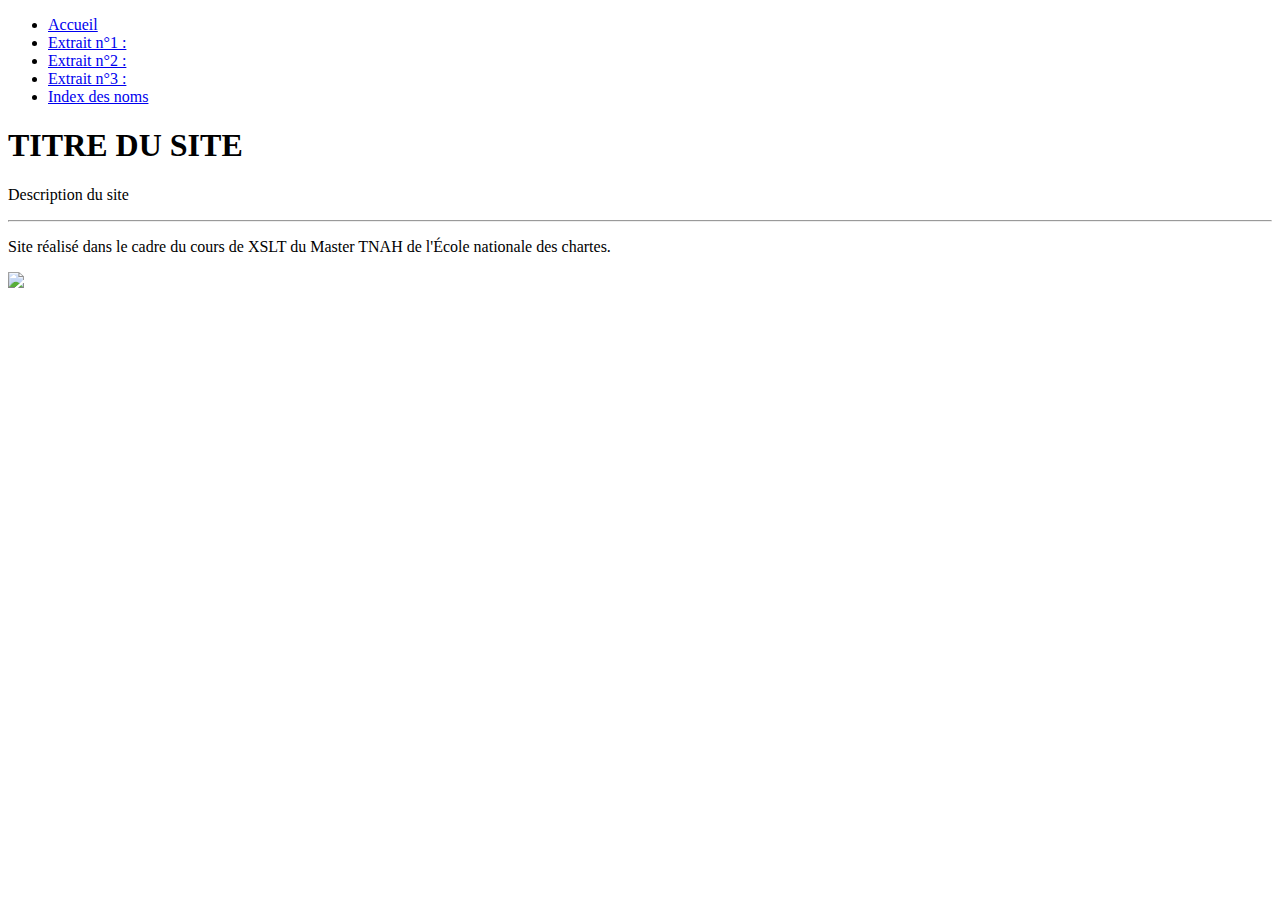
==== XML/transfo-xslt/out/index.html @ f8963f62 "✏️  enrichissement du html" ====
<!DOCTYPE HTML>
<html>
   <head>
      <meta http-equiv="Content-Type" content="text/html; charset=UTF-8">
      <meta name="viewport" content="width=device-width, initial-scale=1.0">
         <link rel="stylesheet" href="style.css">
            <title>Tolkien to XML</title>
         
      
   </head>
</html><body>
   <div id="navbar">
      <ul>
         <li><a href="index.html">Accueil</a></li>
         <li><a href="extrait1.html">Extrait n°1 : </a></li>
         <li><a href="extrait2.html">Extrait n°2 : </a></li>
         <li><a href="extrait3.html">Extrait n°3 : </a></li>
         <li><a href="toc.html">Index des noms</a></li>
      </ul>
   </div>
   <h1>TITRE DU SITE</h1>
   <div>
      <p>Description du site</p>
   </div>
</body><footer>
   <hr>
   <div id="footer">
      <p>Site réalisé dans le cadre du cours de XSLT du Master TNAH de l'École nationale des
         chartes.</p>
   </div><img src="img/logo_chartes.png" id="footer"></footer>
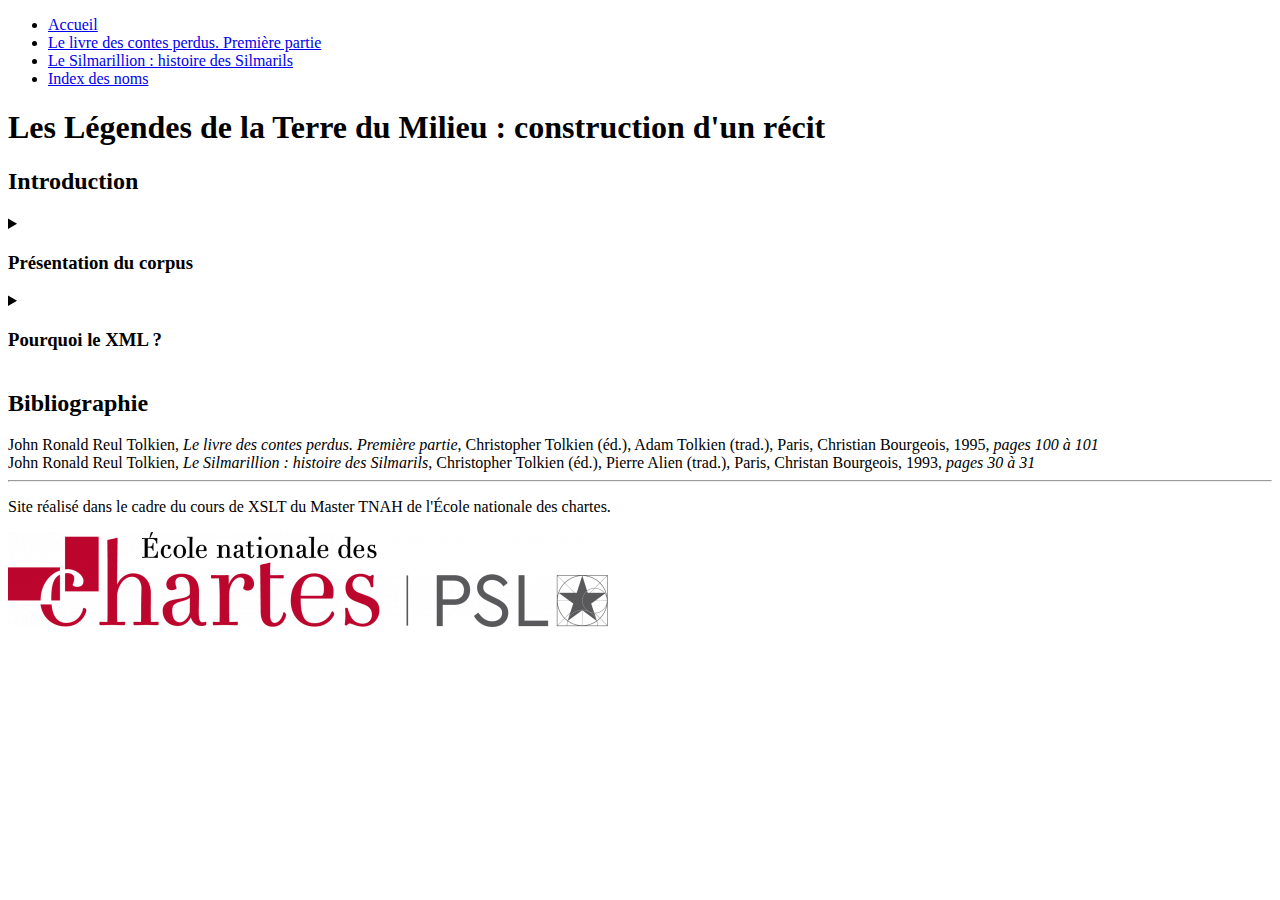
==== commit 11213431: "✏️ ajouté les pages des extraits, manque le liens+texte" ====
--- a/XML/transfo-xslt/out/index.html
+++ b/XML/transfo-xslt/out/index.html
@@ -3,28 +3,77 @@
    <head>
       <meta http-equiv="Content-Type" content="text/html; charset=UTF-8">
       <meta name="viewport" content="width=device-width, initial-scale=1.0">
-         <link rel="stylesheet" href="style.css">
-            <title>Tolkien to XML</title>
-         
-      
+      <link rel="stylesheet" href="./assets/style.css">
+      <title>Tolkien to XML</title>
    </head>
-</html><body>
-   <div id="navbar">
-      <ul>
-         <li><a href="index.html">Accueil</a></li>
-         <li><a href="extrait1.html">Extrait n°1 : </a></li>
-         <li><a href="extrait2.html">Extrait n°2 : </a></li>
-         <li><a href="extrait3.html">Extrait n°3 : </a></li>
-         <li><a href="toc.html">Index des noms</a></li>
-      </ul>
-   </div>
-   <h1>TITRE DU SITE</h1>
-   <div>
-      <p>Description du site</p>
-   </div>
-</body><footer>
-   <hr>
-   <div id="footer">
-      <p>Site réalisé dans le cadre du cours de XSLT du Master TNAH de l'École nationale des
-         chartes.</p>
-   </div><img src="img/logo_chartes.png" id="footer"></footer>+   <body>
+      <div id="navbar">
+         <ul>
+            <li><a href="index.html">Accueil</a></li>
+            <li><a href="extrait1.html">Le livre des contes perdus. Première partie</a></li>
+            <li><a href="extrait2.html">Le Silmarillion : histoire des Silmarils</a></li>
+            <li><a href="toc.html">Index des noms</a></li>
+         </ul>
+      </div>
+      <h1>Les Légendes de la Terre du Milieu : construction d'un récit</h1>
+      <div>
+         <h2>Introduction</h2>
+         <details>
+            <summary>
+               <h3>Présentation du corpus </h3>
+            </summary>
+            <p>Le but de ce projet est de présenter aux lecteurs francophones la
+               richesse de l'oeuvre littéraire de J.R.R. Tolkien.</p>
+            <p>Contrairement au <cite>Seigneur des Anneaux</cite> et au
+               <cite>Hobbit</cite>, romans achevés qui ont fait sa notoriété,
+               une grande partie de l'oeuvre de Tolkien est restée à l'état
+               d'ébauche. Son fils Christopher en a reconstitué une partie dans le
+               <cite>Silmarillion</cite> (1977) et les <cite>Livre des Contes
+                  Perdus</cite> (1983-1984) : ces deux ouvrages témoignent de
+               plusieurs états de l'avancée de Tolkien dans la construction de son
+               univers.</p>
+            <p>Trois extraits tirés de ces deux ouvrages ont été retenus pour
+               témoigner de ce travail : ils relatent la création de Laurelin et
+               Silpion, deux arbres qui à la création de la Terre du Milieu
+               éclairent le pays de Valinor comme le Soleil et la Lune.</p>
+            <p>Le premier extrait, tiré du <cite>Livre des Contes Perdus</cite>, est
+               constitué des premières notes de Tolkien sur ce récit sur la
+               naissance des Deux Arbres du Valinor.</p>
+            <p>Le second extrait, tiré du Silmarillion, relate la naissance du
+               premier arbre. Le dernier extrait lui fait suite et raconte la
+               naissance du second arbre. Les deux textes du Silmarillion
+               témoignent d'un état plus achevé du récit..</p>
+         </details>
+         <details>
+            <summary>
+               <h3>Pourquoi le XML ?</h3>
+            </summary>
+            <p>L'encodage de ces textes en XML permet de les présenter de manière
+               structurée, et de mettre ainsi en regard les deux récits..</p>
+            <p>En organisant les éléments plus conceptuels de ces extraits, il est
+               ainsi possible de rattacher les noms de personnages, de races ou de
+               lieux à un identifiant spécifique et de mettre en valeur le travail
+               de recherche et de choix de nom de l'auteur. Chaque nom ou concept
+               créé par Tolkien a été lié à sa page correspondante sur le site du
+               <a>Tolkien Gateway</a>..</p>
+            <p>Le modèle choisi pour structurer ces documents est très largement
+               inspiré des guidelines de la TEI.</p>
+         </details>
+      </div>
+      <div>
+         <h2>Bibliographie</h2>
+         <section id="bibliographie">
+            <article>John Ronald Reul Tolkien, <em>Le livre des contes perdus. Première partie</em>, Christopher Tolkien (éd.), Adam Tolkien (trad.), Paris, Christian Bourgeois,
+               1995, <em>pages 100 à 101</em></article>
+            <article>John Ronald Reul Tolkien, <em>Le Silmarillion : histoire des Silmarils</em>, Christopher Tolkien (éd.), Pierre Alien (trad.), Paris, Christan Bourgeois,
+               1993, <em>pages 30 à 31</em></article>
+         </section>
+      </div>
+   </body>
+   <footer>
+      <hr>
+      <div id="footer">
+         <p>Site réalisé dans le cadre du cours de XSLT du Master TNAH de l'École nationale
+            des chartes.</p><a href="https://www.chartes.psl.eu"><img src="./img/logo_chartes.png" id="footer"></a></div>
+   </footer>
+</html>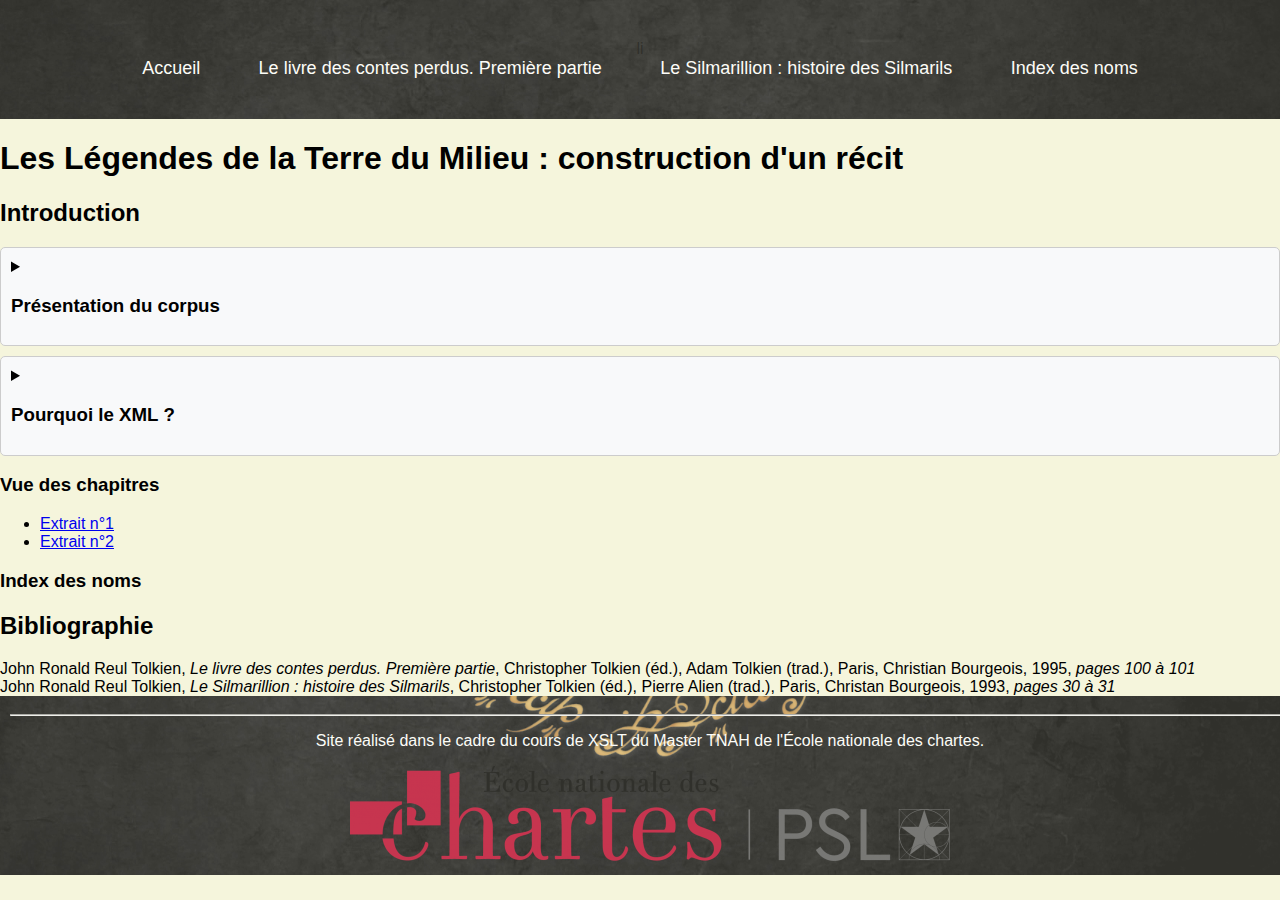
==== commit 9cef220d: "modifié liens vers les chapitres sur laccueil" ====
--- a/XML/transfo-xslt/out/index.html
+++ b/XML/transfo-xslt/out/index.html
@@ -7,7 +7,8 @@
       <title>Tolkien to XML</title>
    </head>
    <body>
-      <div id="navbar">
+      <div id="navbar">li
+         
          <ul>
             <li><a href="index.html">Accueil</a></li>
             <li><a href="extrait1.html">Le livre des contes perdus. Première partie</a></li>
@@ -60,7 +61,17 @@
                inspiré des guidelines de la TEI.</p>
          </details>
       </div>
-      <div>
+      <div class="view-panel">
+         <h3>Vue des chapitres</h3>
+         <ul>
+            <li><a href="extrait1.html">Extrait n°1</a></li>
+            <li><a href="extrait2.html">Extrait n°2</a></li>
+         </ul>
+      </div>
+      <div class="view-panel">
+         <h3>Index des noms</h3>
+      </div>
+      <div class="biblio">
          <h2>Bibliographie</h2>
          <section id="bibliographie">
             <article>John Ronald Reul Tolkien, <em>Le livre des contes perdus. Première partie</em>, Christopher Tolkien (éd.), Adam Tolkien (trad.), Paris, Christian Bourgeois,
--- a/XML/transfo-xslt/out/assets/style.css
+++ b/XML/transfo-xslt/out/assets/style.css
@@ -0,0 +1,79 @@
+/* Style général */
+body {
+    font-family: Arial, sans-serif;
+    margin: 0;
+    padding: 0;
+    background-color: beige;
+}
+
+/* Barre de navigation */
+#navbar {
+    padding: 40px 0;
+    text-align: center;
+    background-image: url('../img/bg_blue.jpeg'); /* Chemin relatif corrigé */
+    background-size: cover;
+    background-attachment: fixed;
+    background-position:center;
+    opacity: 0.8;
+}
+
+#navbar ul {
+    list-style-type: none;
+    margin: 0;
+    padding: 0;
+}
+
+#navbar ul li {
+    display: inline;
+    margin: 0 15px;
+}
+
+#navbar ul li a {
+    color: white;
+    text-decoration: none;
+    font-size: 18px;
+    padding: 8px 12px;
+    transition: background 0.3s;
+}
+
+#navbar ul li a:hover {
+    background-color: #555;
+    border-radius: 5px;
+}
+
+/* Contenu principal */
+.container {
+    width: 80%;
+    margin: 20px auto;
+    background: white;
+    padding: 20px;
+    box-shadow: 0 0 10px rgba(0, 0, 0, 0.1);
+    border-radius: 8px;
+}
+
+/* Pied de page */
+footer {
+    text-align: center;
+    position:relative;
+    width: 100%;
+    padding: 10px;
+    color: white;
+    bottom: 0;
+    background-image: url('../img/bg_blue.jpeg'); /* Chemin relatif corrigé */
+    background-size: cover;
+    background-attachment: fixed;
+    background-position:center;
+    opacity: 0.8;
+}
+
+details {
+    margin: 10px 0;
+    border: 1px solid #ccc;
+    padding: 10px;
+    border-radius: 5px;
+    background-color: #f8f9fa;
+}
+summary {
+    font-weight: bold;
+    cursor: pointer;
+}
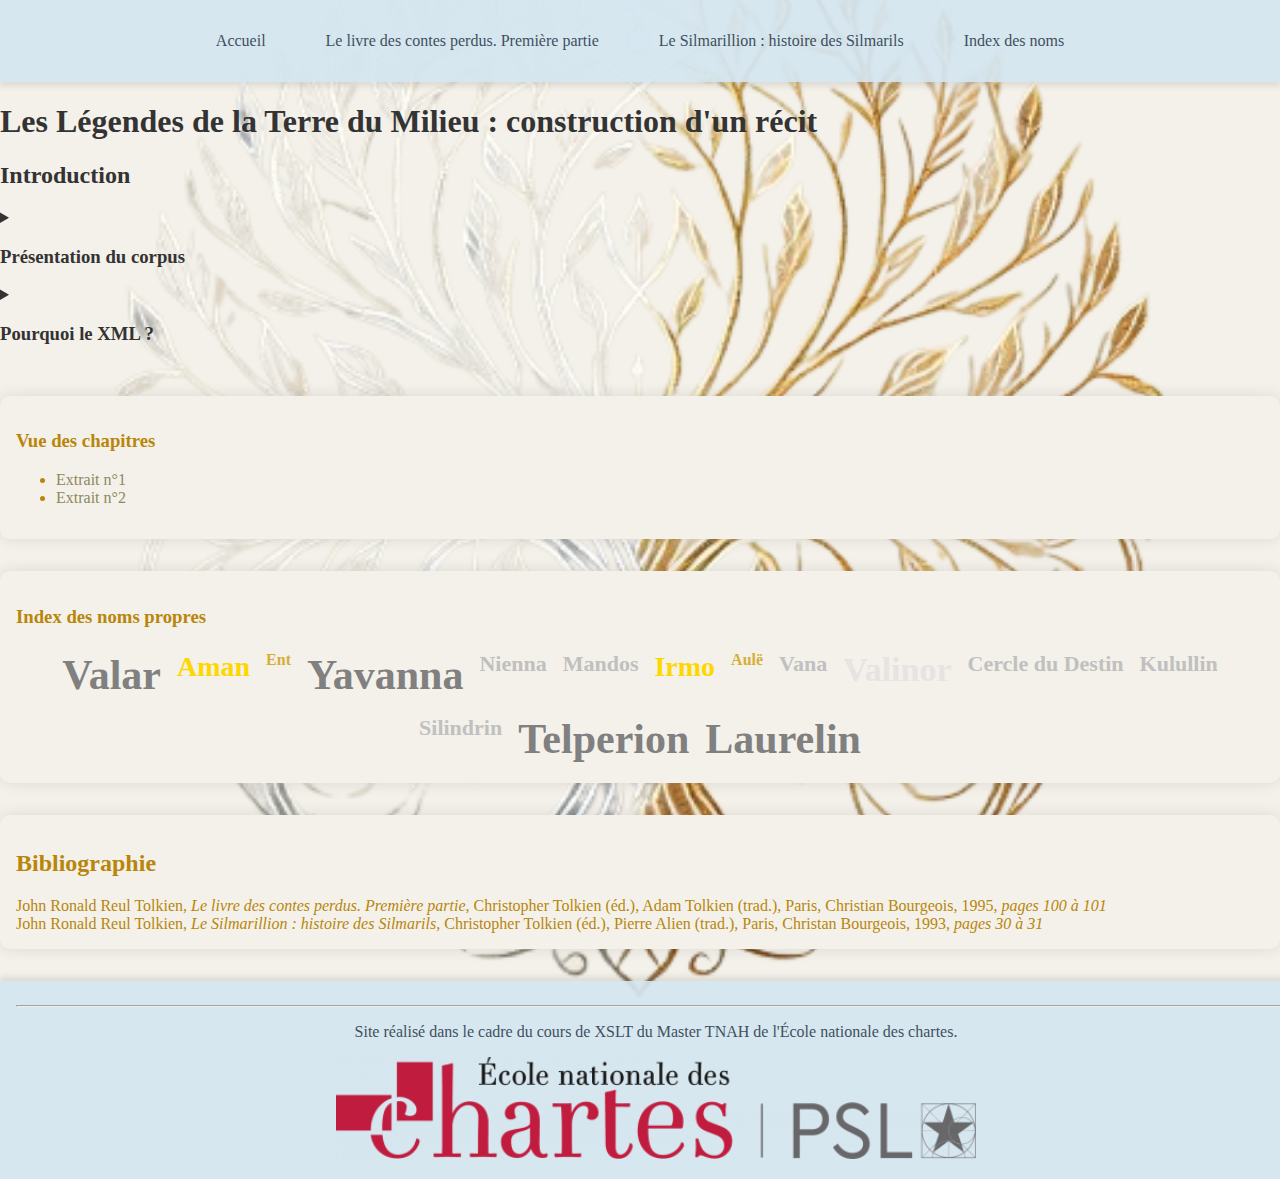
==== commit 53cd57b1: "🖥️  généré les nouveaux fichiers avec xslt" ====
--- a/XML/transfo-xslt/out/index.html
+++ b/XML/transfo-xslt/out/index.html
@@ -7,8 +7,7 @@
       <title>Tolkien to XML</title>
    </head>
    <body>
-      <div id="navbar">li
-         
+      <div id="navbar">
          <ul>
             <li><a href="index.html">Accueil</a></li>
             <li><a href="extrait1.html">Le livre des contes perdus. Première partie</a></li>
@@ -69,9 +68,14 @@
          </ul>
       </div>
       <div class="view-panel">
-         <h3>Index des noms</h3>
+         <h3>Index des noms propres</h3>
+         <div class="word-cloud"><span class="word"><a href="toc.html#Val_001" class="word-7">Valar</a></span><span class="word"><a href="toc.html#Ama_001" class="word-4">Aman</a></span><span class="word"><a href="toc.html#Ent_001" class="word-2">Ent </a></span><span class="word"><a href="toc.html#Yav_001" class="word-7">Yavanna</a></span><span class="word"><a href="toc.html#Nie_001" class="word-3">Nienna</a></span><span class="word"><a href="toc.html#Man_001" class="word-3">Mandos</a></span><span class="word"><a href="toc.html#Irm_001" class="word-4">Irmo</a></span><span class="word"><a href="toc.html#Aul_001" class="word-2">Aulë</a></span><span class="word"><a href="toc.html#Van_001" class="word-3">Vana</a></span><span class="word"><a href="toc.html#Val_002" class="word-5">Valinor</a></span><span class="word"><a href="toc.html#Cer_001" class="word-3">Cercle du Destin </a></span><span class="word"><a href="toc.html#Kul_001" class="word-3">Kulullin</a></span><span class="word"><a href="toc.html#Sil_001" class="word-3">Silindrin</a></span><span class="word"><a href="toc.html#Tel_001" class="word-7">Telperion 
+                  </a></span><span class="word"><a href="toc.html#Lau_001" class="word-7">Laurelin 
+                  
+                  
+                  </a></span></div>
       </div>
-      <div class="biblio">
+      <div class="view-panel">
          <h2>Bibliographie</h2>
          <section id="bibliographie">
             <article>John Ronald Reul Tolkien, <em>Le livre des contes perdus. Première partie</em>, Christopher Tolkien (éd.), Adam Tolkien (trad.), Paris, Christian Bourgeois,
--- a/XML/transfo-xslt/out/assets/style.css
+++ b/XML/transfo-xslt/out/assets/style.css
@@ -1,20 +1,40 @@
 /* Style général */
 body {
-    font-family: Arial, sans-serif;
+    font-family: 'Garamond', serif;
     margin: 0;
     padding: 0;
-    background-color: beige;
+    background-color: #f4f1ea; /* Light beige */
+    color: #333; /* Dark text for readability */
+    background-image: url('../img/valinor-trees.png'); /* Add your image path here */
+    background-repeat: no-repeat;
+    background-position: center;
+    background-size: cover;
+    background-attachment: fixed; /* Fix the background image */
+    font-size: 1rem; /* Use rem for font size */
+}
+
+/* Liens */
+a {
+    color: #8f875c; /* Dark goldenrod */
+    text-decoration: none;
+    transition: color 0.3s;
+}
+
+a:hover {
+    color: #d4af37; /* Gold */
+    text-decoration: underline;
 }
 
 /* Barre de navigation */
 #navbar {
-    padding: 40px 0;
+    padding: 2rem 0;
     text-align: center;
-    background-image: url('../img/bg_blue.jpeg'); /* Chemin relatif corrigé */
+    background-color: #d4e6f1; /* Pastel blue */
     background-size: cover;
     background-attachment: fixed;
-    background-position:center;
-    opacity: 0.8;
+    background-position: center;
+    box-shadow: 0 4px 6px rgba(0, 0, 0, 0.1);
+    opacity: 0.9;
 }
 
 #navbar ul {
@@ -24,56 +44,219 @@
 }
 
 #navbar ul li {
-    display: inline;
-    margin: 0 15px;
+    display: inline-block;
+    position: relative;
+    margin: 0 1rem;
 }
 
 #navbar ul li a {
-    color: white;
+    color: #2c3e50; /* Dark blue */
     text-decoration: none;
-    font-size: 18px;
-    padding: 8px 12px;
-    transition: background 0.3s;
+    font-size: 1rem;
+    padding: 0.5rem 0.75rem;
+    transition: background 0.3s, color 0.3s;
 }
 
 #navbar ul li a:hover {
-    background-color: #555;
+    background-color: #a9cce3; /* Lighter pastel blue */
     border-radius: 5px;
+    color: #fff; /* White text on hover */
+}
+
+/* Menu déroulant */
+#navbar ul li ul {
+    display: none;
+    position: absolute;
+    top: 100%;
+    left: 0;
+    background-color: #d4e6f1; /* Pastel blue */
+    box-shadow: 0 4px 6px rgba(0, 0, 0, 0.1);
+    padding: 0.5rem 0;
+    z-index: 1000;
+}
+
+#navbar ul li:hover ul {
+    display: block;
+}
+
+#navbar ul li ul li {
+    display: block;
+    margin: 0;
+}
+
+#navbar ul li ul li a {
+    padding: 0.5rem 1rem;
+    white-space: nowrap;
 }
 
 /* Contenu principal */
 .container {
-    width: 80%;
-    margin: 20px auto;
-    background: white;
-    padding: 20px;
-    box-shadow: 0 0 10px rgba(0, 0, 0, 0.1);
-    border-radius: 8px;
+    width: 90%;
+    max-width: 1200px;
+    margin: 2rem auto;
+    background: #fff; /* White background */
+    padding: 1rem;
+    box-shadow: 0 0 15px rgba(0, 0, 0, 0.1);
+    border-radius: 10px;
+    background-color: #f4f1ea; /* Light beige */
+    color: #b8860b; /* Dark goldenrod */
 }
 
 /* Pied de page */
 footer {
     text-align: center;
-    position:relative;
+    position: relative;
     width: 100%;
-    padding: 10px;
-    color: white;
-    bottom: 0;
-    background-image: url('../img/bg_blue.jpeg'); /* Chemin relatif corrigé */
+    padding: 1rem;
+    color: #2c3e50; /* Dark blue */
+    background-color: #d4e6f1; /* Pastel blue */
     background-size: cover;
     background-attachment: fixed;
-    background-position:center;
-    opacity: 0.8;
-}
-
-details {
-    margin: 10px 0;
-    border: 1px solid #ccc;
-    padding: 10px;
-    border-radius: 5px;
-    background-color: #f8f9fa;
-}
-summary {
+    background-position: center;
+    box-shadow: 0 -4px 6px rgba(0, 0, 0, 0.1);
+    opacity: 0.9;
+}
+
+footer img {
+    width: 50%;
+    height: auto;
+    align-self: left;
+    border-radius: 0;
+    margin: 0;
+}
+
+/* Style pour les tables */
+table {
+    width: 100%;
+    border-collapse: collapse;
+    margin: 2rem 0;
+    background-color: #f9f9f9;
+}
+
+table th, table td {
+    border: 1px solid #ddd;
+    padding: 0.5rem;
+    text-align: left;
+}
+
+table th {
+    background-color: #d4af37; /* Gold */
+    color: #333; /* Darker text for contrast */
+}
+
+table tr:nth-child(even) {
+    background-color: #e6e6e6; /* Light silver */
+}
+
+table tr:hover {
+    background-color: #cccccc; /* Slightly darker silver */
+}
+
+/* Style pour le nuage de mots */
+.word-cloud {
+    display: flex;
+    flex-wrap: wrap;
+    justify-content: center;
+    gap: 0.5rem;
+}
+.word {
     font-weight: bold;
-    cursor: pointer;
-}
+    color: #333;
+    padding: 0.25rem;
+    text-decoration: none; /* Remove underline */
+    font-family: 'Elvish Ring NFI'; /* Tolkien-esque font */
+}
+
+.word a {
+    text-decoration: none; /* Ensure links inside word class are not underlined */
+}
+
+.word-1 { font-size: 0.625rem; color: #b8860b; } /* Dark goldenrod */
+.word-2 { font-size: 1rem; color: #d4af37; } /* Gold */
+.word-3 { font-size: 1.375rem; color: #c0c0c0; } /* Silver */
+.word-4 { font-size: 1.75rem; color: #ffd700; } /* Light gold */
+.word-5 { font-size: 2.125rem; color: #e5e4e2; } /* Platinum */
+.word-6 { font-size: 2.5rem; color: #a9a9a9; } /* Dark gray */
+.word-7 { font-size: 2.625rem; color: #808080; } /* Gray */
+
+/* Style pour les view-panels */
+.view-panel {
+    background-color: rgba(255, 255, 255, 0.7); /* White with more transparency */
+    padding: 1rem;
+    margin: 2rem 0;
+    box-shadow: 0 0 15px rgba(0, 0, 0, 0.1);
+    border-radius: 10px;
+    background-color: #f4f1ea; /* Light beige */
+    color: #b8860b; /* Dark goldenrod */
+}
+
+/* Media Queries */
+@media (max-width: 1024px) {
+    .container {
+        width: 95%;
+    }
+
+    #navbar ul li {
+        margin: 0 0.5rem;
+    }
+
+    #navbar ul li a {
+        font-size: 0.875rem;
+        padding: 0.5rem;
+    }
+
+    .view-panel {
+        padding: 0.75rem;
+        margin: 1.5rem 0;
+    }
+}
+
+@media (max-width: 768px) {
+    #navbar ul li {
+        display: block;
+        margin: 0.5rem 0;
+    }
+
+    .container {
+        width: 95%;
+        padding: 0.5rem;
+    }
+
+    table th, table td {
+        padding: 0.25rem;
+    }
+
+    .word-cloud {
+        gap: 0.25rem;
+    }
+
+    .view-panel {
+        padding: 0.5rem;
+        margin: 1rem 0;
+    }
+}
+
+@media (max-width: 480px) {
+    body {
+        font-size: 0.875rem;
+    }
+
+    #navbar ul li a {
+        font-size: 0.75rem;
+        padding: 0.25rem;
+    }
+
+    .container {
+        width: 100%;
+        padding: 0.25rem;
+    }
+
+    .view-panel {
+        padding: 0.25rem;
+        margin: 0.5rem 0;
+    }
+
+    table th, table td {
+        padding: 0.125rem;
+    }
+}
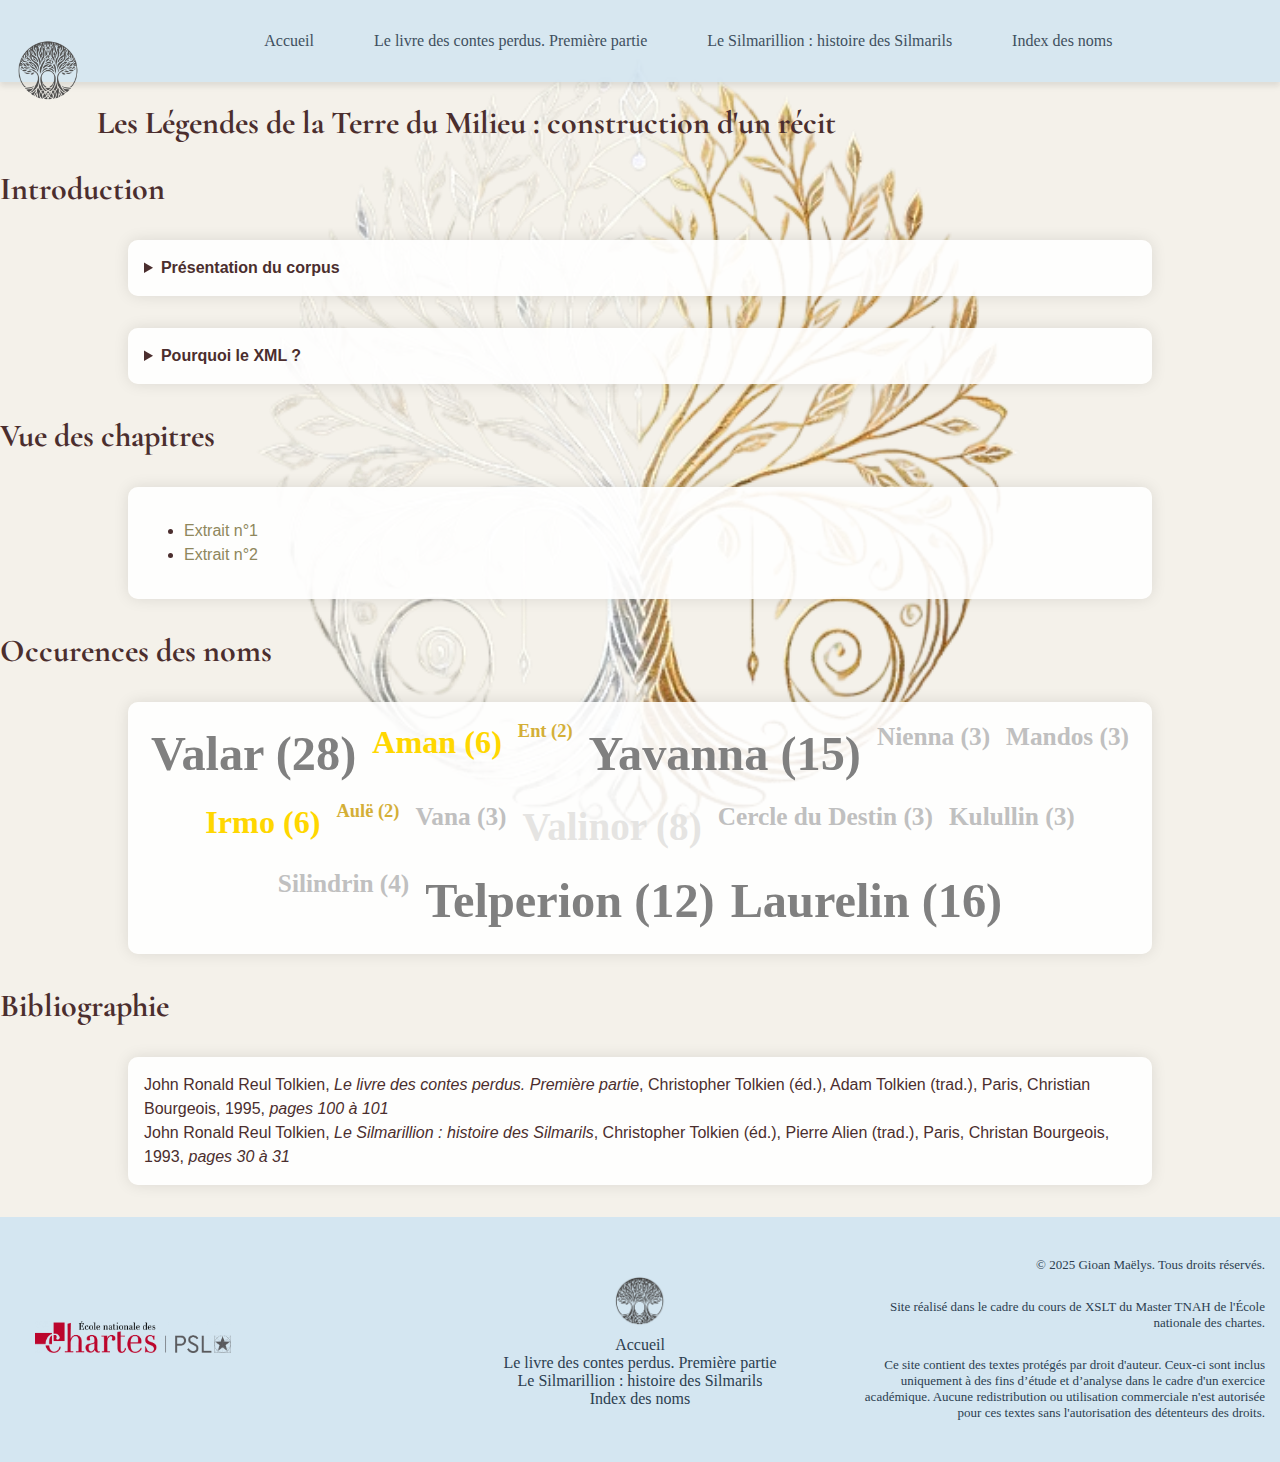
==== commit f14b266a: "✏️ généré html" ====
--- a/XML/transfo-xslt/out/index.html
+++ b/XML/transfo-xslt/out/index.html
@@ -7,8 +7,7 @@
       <title>Tolkien to XML</title>
    </head>
    <body>
-      <div id="navbar">
-         <ul>
+      <div id="navbar"><a href="index.html"><img src="./img/valinor-treesNB.png"></a><ul>
             <li><a href="index.html">Accueil</a></li>
             <li><a href="extrait1.html">Le livre des contes perdus. Première partie</a></li>
             <li><a href="extrait2.html">Le Silmarillion : histoire des Silmarils</a></li>
@@ -20,7 +19,7 @@
          <h2>Introduction</h2>
          <details>
             <summary>
-               <h3>Présentation du corpus </h3>
+               <head>Présentation du corpus</head>
             </summary>
             <p>Le but de ce projet est de présenter aux lecteurs francophones la
                richesse de l'oeuvre littéraire de J.R.R. Tolkien.</p>
@@ -46,49 +45,100 @@
          </details>
          <details>
             <summary>
-               <h3>Pourquoi le XML ?</h3>
+               <head>Pourquoi le XML ?</head>
             </summary>
             <p>L'encodage de ces textes en XML permet de les présenter de manière
-               structurée, et de mettre ainsi en regard les deux récits..</p>
-            <p>En organisant les éléments plus conceptuels de ces extraits, il est
+               structurée, et de mettre ainsi en regard les deux récits.</p>
+            <p>En relevant les noms propres de ces extraits, il est
                ainsi possible de rattacher les noms de personnages, de races ou de
                lieux à un identifiant spécifique et de mettre en valeur le travail
-               de recherche et de choix de nom de l'auteur. Chaque nom ou concept
+               de recherche et de choix des noms qu'a fait l'auteur. Chaque nom ou concept
                créé par Tolkien a été lié à sa page correspondante sur le site du
-               <a>Tolkien Gateway</a>..</p>
+               <a href="https://tolkiengateway.net/wiki/Main_Page" target="_blank">Tolkien Gateway</a>..</p>
             <p>Le modèle choisi pour structurer ces documents est très largement
                inspiré des guidelines de la TEI.</p>
          </details>
       </div>
+      <h2>Vue des chapitres</h2>
       <div class="view-panel">
-         <h3>Vue des chapitres</h3>
          <ul>
             <li><a href="extrait1.html">Extrait n°1</a></li>
             <li><a href="extrait2.html">Extrait n°2</a></li>
          </ul>
       </div>
+      <h3>Occurences des noms</h3>
       <div class="view-panel">
-         <h3>Index des noms propres</h3>
-         <div class="word-cloud"><span class="word"><a href="toc.html#Val_001" class="word-7">Valar</a></span><span class="word"><a href="toc.html#Ama_001" class="word-4">Aman</a></span><span class="word"><a href="toc.html#Ent_001" class="word-2">Ent </a></span><span class="word"><a href="toc.html#Yav_001" class="word-7">Yavanna</a></span><span class="word"><a href="toc.html#Nie_001" class="word-3">Nienna</a></span><span class="word"><a href="toc.html#Man_001" class="word-3">Mandos</a></span><span class="word"><a href="toc.html#Irm_001" class="word-4">Irmo</a></span><span class="word"><a href="toc.html#Aul_001" class="word-2">Aulë</a></span><span class="word"><a href="toc.html#Van_001" class="word-3">Vana</a></span><span class="word"><a href="toc.html#Val_002" class="word-5">Valinor</a></span><span class="word"><a href="toc.html#Cer_001" class="word-3">Cercle du Destin </a></span><span class="word"><a href="toc.html#Kul_001" class="word-3">Kulullin</a></span><span class="word"><a href="toc.html#Sil_001" class="word-3">Silindrin</a></span><span class="word"><a href="toc.html#Tel_001" class="word-7">Telperion 
+         <div class="word-cloud"><span class="word"><a href="toc.html#Val_001" class="word-7">Valar
+                  (28)
+                  </a></span><span class="word"><a href="toc.html#Ama_001" class="word-4">Aman
+                  (6)
+                  </a></span><span class="word"><a href="toc.html#Ent_001" class="word-2">Ent 
+                  (2)
+                  </a></span><span class="word"><a href="toc.html#Yav_001" class="word-7">Yavanna
+                  (15)
+                  </a></span><span class="word"><a href="toc.html#Nie_001" class="word-3">Nienna
+                  (3)
+                  </a></span><span class="word"><a href="toc.html#Man_001" class="word-3">Mandos
+                  (3)
+                  </a></span><span class="word"><a href="toc.html#Irm_001" class="word-4">Irmo
+                  (6)
+                  </a></span><span class="word"><a href="toc.html#Aul_001" class="word-2">Aulë
+                  (2)
+                  </a></span><span class="word"><a href="toc.html#Van_001" class="word-3">Vana
+                  (3)
+                  </a></span><span class="word"><a href="toc.html#Val_002" class="word-5">Valinor
+                  (8)
+                  </a></span><span class="word"><a href="toc.html#Cer_001" class="word-3">Cercle du Destin 
+                  (3)
+                  </a></span><span class="word"><a href="toc.html#Kul_001" class="word-3">Kulullin
+                  (3)
+                  </a></span><span class="word"><a href="toc.html#Sil_001" class="word-3">Silindrin
+                  (4)
+                  </a></span><span class="word"><a href="toc.html#Tel_001" class="word-7">Telperion 
+                  
+                  (12)
                   </a></span><span class="word"><a href="toc.html#Lau_001" class="word-7">Laurelin 
                   
                   
+                  
+                  (16)
                   </a></span></div>
       </div>
+      <h2>Bibliographie</h2>
       <div class="view-panel">
-         <h2>Bibliographie</h2>
          <section id="bibliographie">
-            <article>John Ronald Reul Tolkien, <em>Le livre des contes perdus. Première partie</em>, Christopher Tolkien (éd.), Adam Tolkien (trad.), Paris, Christian Bourgeois,
-               1995, <em>pages 100 à 101</em></article>
-            <article>John Ronald Reul Tolkien, <em>Le Silmarillion : histoire des Silmarils</em>, Christopher Tolkien (éd.), Pierre Alien (trad.), Paris, Christan Bourgeois,
-               1993, <em>pages 30 à 31</em></article>
+            <article>John Ronald Reul Tolkien, <em>Le livre des contes perdus. Première partie</em>, Christopher Tolkien (éd.), Adam Tolkien (trad.),
+               Paris, Christian Bourgeois, 1995,
+               <em>pages 100 à
+                  101</em></article>
+            <article>John Ronald Reul Tolkien, <em>Le Silmarillion : histoire des Silmarils</em>, Christopher Tolkien (éd.), Pierre Alien (trad.),
+               Paris, Christan Bourgeois, 1993,
+               <em>pages 30 à
+                  31</em></article>
          </section>
       </div>
    </body>
    <footer>
-      <hr>
-      <div id="footer">
-         <p>Site réalisé dans le cadre du cours de XSLT du Master TNAH de l'École nationale
-            des chartes.</p><a href="https://www.chartes.psl.eu"><img src="./img/logo_chartes.png" id="footer"></a></div>
+      <div class="footer-container">
+         <div class="footer-logo"><a href="https://www.chartes.psl.eu"><img src="./img/logo_chartes.png" id="footer"></a></div>
+         <div class="footer-nav">
+            <ul>
+               <li><a href="index.html"><img src="./img/valinor-treesNB.png"></a></li>
+               <li><a href="index.html">Accueil</a></li>
+               <li><a href="extrait1.html">Le livre des contes perdus. Première partie</a></li>
+               <li><a href="extrait2.html">Le Silmarillion : histoire des Silmarils</a></li>
+               <li><a href="toc.html">Index des noms</a></li>
+            </ul>
+         </div>
+         <div class="footer-bottom">
+            <p>© 2025 Gioan Maëlys. Tous droits réservés.</p>
+            <p>Site réalisé dans le cadre du cours de XSLT du Master TNAH de l'École nationale
+               des chartes.</p>
+            <p>Ce site contient des textes protégés par droit d'auteur. Ceux-ci sont inclus uniquement
+               à des fins d’étude et d’analyse dans le cadre d'un exercice académique. Aucune redistribution
+               ou utilisation commerciale n'est autorisée pour ces textes sans l'autorisation des
+               détenteurs des droits.</p>
+         </div>
+      </div>
    </footer>
 </html>--- a/XML/transfo-xslt/out/assets/style.css
+++ b/XML/transfo-xslt/out/assets/style.css
@@ -1,262 +1,241 @@
-/* Style général */
+/* IMPORT DE LA POLICE DE TITRE */
+
+@import url('https://fonts.googleapis.com/css2?family=Cormorant+Garamond:ital,wght@0,300;0,400;0,700;1,300;1,400;1,700&family=Rouge+Script&display=swap');
+
+/* STYLE GENERAL */
+
 body {
-    font-family: 'Garamond', serif;
+    font-family: 'EB Garamond', serif;
     margin: 0;
     padding: 0;
-    background-color: #f4f1ea; /* Light beige */
-    color: #333; /* Dark text for readability */
-    background-image: url('../img/valinor-trees.png'); /* Add your image path here */
-    background-repeat: no-repeat;
-    background-position: center;
-    background-size: cover;
-    background-attachment: fixed; /* Fix the background image */
-    font-size: 1rem; /* Use rem for font size */
+    font-size: 1rem;
+    color: #4b2e2e; /* Dark brown text */
+    background: #f4f1ea url('../img/valinor-trees.png') no-repeat center/contain fixed;
 }
 
 /* Liens */
 a {
-    color: #8f875c; /* Dark goldenrod */
+    color: #8f875c;
     text-decoration: none;
     transition: color 0.3s;
 }
-
 a:hover {
-    color: #d4af37; /* Gold */
+    color: #d4af37;
     text-decoration: underline;
 }
 
-/* Barre de navigation */
+/* Titres */
+h1, h2, h3 {
+    color: #4b2e2e;
+    font-family: "Cormorant Garamond", serif;
+    font-size: 2rem;
+}
+
+
+/* BARRE DE NAVIGATION : image, liste */
 #navbar {
+    position: relative;
+    top: 0;
+    width: 100%;
     padding: 2rem 0;
     text-align: center;
-    background-color: #d4e6f1; /* Pastel blue */
-    background-size: cover;
-    background-attachment: fixed;
-    background-position: center;
+    background-color: #d4e6f1;
     box-shadow: 0 4px 6px rgba(0, 0, 0, 0.1);
     opacity: 0.9;
-}
-
+    z-index: 1000;
+}
+#navbar img {
+    width: 6%;
+    height: auto;
+    vertical-align: middle;
+    margin: 0 10px;
+    float: left;
+}
 #navbar ul {
-    list-style-type: none;
+    list-style: none;
     margin: 0;
     padding: 0;
 }
-
 #navbar ul li {
     display: inline-block;
-    position: relative;
     margin: 0 1rem;
 }
-
-#navbar ul li a {
-    color: #2c3e50; /* Dark blue */
-    text-decoration: none;
+#navbar ul li a, footer a {
+    color: #2c3e50;
     font-size: 1rem;
     padding: 0.5rem 0.75rem;
     transition: background 0.3s, color 0.3s;
-}
-
-#navbar ul li a:hover {
-    background-color: #a9cce3; /* Lighter pastel blue */
+    
+}
+#navbar ul li a:hover, footer a:hover {
+    background-color: #a9cce3;
     border-radius: 5px;
-    color: #fff; /* White text on hover */
-}
-
-/* Menu déroulant */
-#navbar ul li ul {
-    display: none;
-    position: absolute;
-    top: 100%;
-    left: 0;
-    background-color: #d4e6f1; /* Pastel blue */
-    box-shadow: 0 4px 6px rgba(0, 0, 0, 0.1);
-    padding: 0.5rem 0;
-    z-index: 1000;
-}
-
-#navbar ul li:hover ul {
-    display: block;
-}
-
-#navbar ul li ul li {
-    display: block;
-    margin: 0;
-}
-
-#navbar ul li ul li a {
-    padding: 0.5rem 1rem;
-    white-space: nowrap;
-}
-
-/* Contenu principal */
+    color: #fff;
+    text-decoration: none;
+}
+
+/* CONTENU PRINCIPAL DE LA PAGE*/
 .container {
     width: 90%;
     max-width: 1200px;
     margin: 2rem auto;
-    background: #fff; /* White background */
+    background: #fff;
     padding: 1rem;
     box-shadow: 0 0 15px rgba(0, 0, 0, 0.1);
     border-radius: 10px;
-    background-color: #f4f1ea; /* Light beige */
-    color: #b8860b; /* Dark goldenrod */
-}
-
-/* Pied de page */
+    color: #4b2e2e;
+}
+
+/* PIED DE PAGE */
 footer {
+    background-color: #d4e6f1;
+    color: #2c3e50;
+    padding: 15px;
     text-align: center;
-    position: relative;
-    width: 100%;
-    padding: 1rem;
-    color: #2c3e50; /* Dark blue */
-    background-color: #d4e6f1; /* Pastel blue */
-    background-size: cover;
-    background-attachment: fixed;
-    background-position: center;
-    box-shadow: 0 -4px 6px rgba(0, 0, 0, 0.1);
-    opacity: 0.9;
-}
-
-footer img {
+    font-size: small;
+}
+
+/* Flexbox pour l'alignement des éléments du footer */
+.footer-container {
+    display: flex;
+    justify-content: space-between;
+    margin: 1% auto;
+}
+.footer-logo, .footer-nav, .footer-bottom {
+    flex: 1;
+    display: flex;
+    align-items: center;
+}
+.footer-logo {
+    justify-content: flex-start;
+    text-align: left;
+    width: 20%;
+}
+.footer-nav {
+    justify-content: center;
+    text-align: center;
+}
+/* style pour aligner le dernier élément à droite */
+.footer-bottom {
+    justify-content: flex-end;
+    text-align: right;
+    flex-wrap: wrap;
+}
+
+/* Logo du footer */
+.footer-logo img {
     width: 50%;
     height: auto;
-    align-self: left;
-    border-radius: 0;
-    margin: 0;
-}
-
-/* Style pour les tables */
+    margin: 0 7.5px;
+}
+
+/* Navigation du footer */
+.footer-nav img {
+    width: 15%;
+    height: auto;
+    margin: 0 7.5px;
+}
+.footer-nav ul {
+    list-style: none;
+    padding: 0;
+    gap: 11.25px;
+}
+
+
+/* TABLES DE L'INDEX */
+/* Couleurs du tableau */
 table {
-    width: 100%;
+    width: 90%;
+    margin: 2rem 5%;
+    background-color: rgba(255, 255, 255, 0.9);
     border-collapse: collapse;
-    margin: 2rem 0;
-    background-color: #f9f9f9;
-}
-
-table th, table td {
+    box-shadow: 0 0 15px rgba(0, 0, 0, 0.1);
+    border-radius: 10px;
+    color: #4b2e2e;
+    line-height: 1.5;
+    overflow: hidden;
+}
+table th,
+table td {
     border: 1px solid #ddd;
     padding: 0.5rem;
     text-align: left;
 }
-
 table th {
-    background-color: #d4af37; /* Gold */
-    color: #333; /* Darker text for contrast */
-}
-
+    background-color: #8f875c;
+    color: #fff;
+}
+/* Couleur différente pour les lignes paires */
 table tr:nth-child(even) {
-    background-color: #e6e6e6; /* Light silver */
-}
-
+    background-color: #f4f1ea;
+}
 table tr:hover {
-    background-color: #cccccc; /* Slightly darker silver */
-}
-
-/* Style pour le nuage de mots */
+    background-color: #e6e6e6;
+}
+
+/* NUAGE DE MOTS */
+/* Flexbox pour le nuage de mots */
 .word-cloud {
     display: flex;
     flex-wrap: wrap;
     justify-content: center;
     gap: 0.5rem;
 }
-.word {
+/* Police variable selon le nombre d'occurences du mot dans le text */
+
+.word a { 
+    text-decoration: none;
     font-weight: bold;
-    color: #333;
-    padding: 0.25rem;
-    text-decoration: none; /* Remove underline */
-    font-family: 'Elvish Ring NFI'; /* Tolkien-esque font */
-}
-
-.word a {
-    text-decoration: none; /* Ensure links inside word class are not underlined */
-}
-
-.word-1 { font-size: 0.625rem; color: #b8860b; } /* Dark goldenrod */
-.word-2 { font-size: 1rem; color: #d4af37; } /* Gold */
-.word-3 { font-size: 1.375rem; color: #c0c0c0; } /* Silver */
-.word-4 { font-size: 1.75rem; color: #ffd700; } /* Light gold */
-.word-5 { font-size: 2.125rem; color: #e5e4e2; } /* Platinum */
-.word-6 { font-size: 2.5rem; color: #a9a9a9; } /* Dark gray */
-.word-7 { font-size: 2.625rem; color: #808080; } /* Gray */
-
-/* Style pour les view-panels */
-.view-panel {
-    background-color: rgba(255, 255, 255, 0.7); /* White with more transparency */
-    padding: 1rem;
-    margin: 2rem 0;
-    box-shadow: 0 0 15px rgba(0, 0, 0, 0.1);
-    border-radius: 10px;
-    background-color: #f4f1ea; /* Light beige */
-    color: #b8860b; /* Dark goldenrod */
-}
-
-/* Media Queries */
-@media (max-width: 1024px) {
-    .container {
-        width: 95%;
+    padding: 0.25rem; 
+    font-family: 'EB Garamond';}
+    
+    .word-1 { font-size: 0.71875rem; color: #8f875c; }
+    .word-2 { font-size: 1.15rem; color: #d4af37; }
+    .word-3 { font-size: 1.58125rem; color: #c0c0c0; }
+    .word-4 { font-size: 2.0125rem; color: #ffd700; }
+    .word-5 { font-size: 2.44375rem; color: #e5e4e2; }
+    .word-6 { font-size: 2.875rem; color: #a9a9a9; }
+    .word-7 { font-size: 3.01875rem; color: #808080; }
+    
+    /* VIEW PANEL ET DETAILS déroulants de la page d'accueil */
+    .view-panel,
+    details {
+        background-color: rgba(255, 255, 255, 0.9);
+        padding: 1rem;
+        margin: 2rem 10%;
+        box-shadow: 0 0 15px rgba(0, 0, 0, 0.1);
+        border-radius: 10px;
+        color: #4b2e2e;
+        line-height: 1.5;
+        font-family: Arial, sans-serif;
     }
-
-    #navbar ul li {
-        margin: 0 0.5rem;
+    details summary { font-weight: bold; }
+    
+    
+    
+    /* AJUSTEMENT AUX PETITS ECRANS */
+    @media (max-width: 768px) {
+        #navbar ul li {
+            display: block;
+            margin: 0.5rem 0;
+        }
+        .container { width: 95%; padding: 0.5rem; }
+        table th, table td { padding: 0.25rem; }
+        .word-cloud { gap: 0.25rem; }
+        .view-panel { padding: 0.5rem; margin: 1rem 0; }
+        .footer-container {
+            flex-direction: column;
+            align-items: center;
+        }
+        .footer-logo, .footer-nav, .footer-bottom {
+            width: 100%;
+            justify-content: center;
+            text-align: center;
+            margin: 0.5rem 0;
+        }
+        .footer-nav ul {
+            flex-direction: column;
+            align-items: center;
+        }
     }
-
-    #navbar ul li a {
-        font-size: 0.875rem;
-        padding: 0.5rem;
-    }
-
-    .view-panel {
-        padding: 0.75rem;
-        margin: 1.5rem 0;
-    }
-}
-
-@media (max-width: 768px) {
-    #navbar ul li {
-        display: block;
-        margin: 0.5rem 0;
-    }
-
-    .container {
-        width: 95%;
-        padding: 0.5rem;
-    }
-
-    table th, table td {
-        padding: 0.25rem;
-    }
-
-    .word-cloud {
-        gap: 0.25rem;
-    }
-
-    .view-panel {
-        padding: 0.5rem;
-        margin: 1rem 0;
-    }
-}
-
-@media (max-width: 480px) {
-    body {
-        font-size: 0.875rem;
-    }
-
-    #navbar ul li a {
-        font-size: 0.75rem;
-        padding: 0.25rem;
-    }
-
-    .container {
-        width: 100%;
-        padding: 0.25rem;
-    }
-
-    .view-panel {
-        padding: 0.25rem;
-        margin: 0.5rem 0;
-    }
-
-    table th, table td {
-        padding: 0.125rem;
-    }
-}
+    